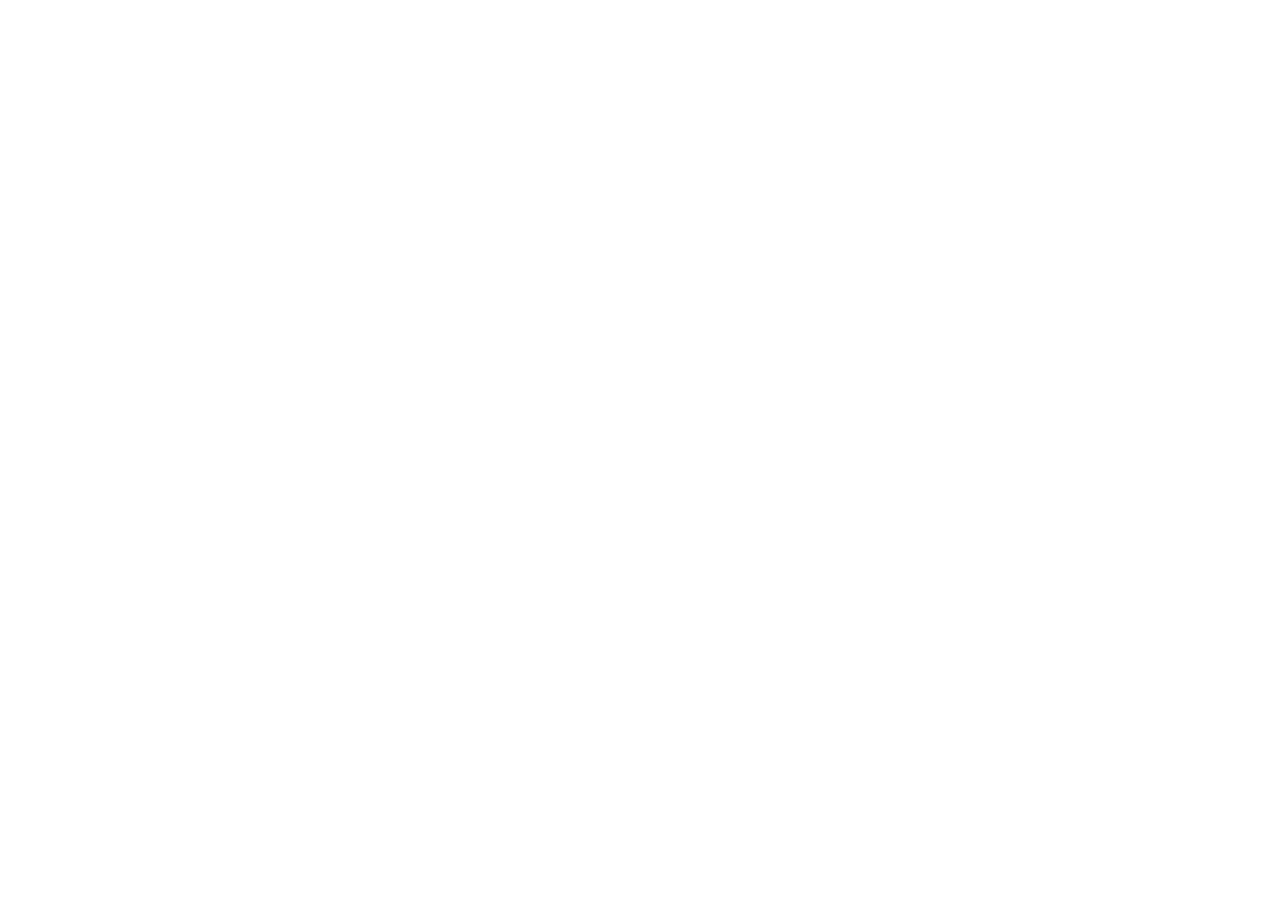
==== web-development/tecboard/index.html @ d3d66854 "chore: configuração inicial de tecboard" ====
<!DOCTYPE html>
<html lang="pt-br">
<head>
    <meta charset="UTF-8">
    <meta name="viewport" content="width=device-width, initial-scale=1.0">
    <title>Tecboard</title>
</head>
<body>
    
</body>
</html>
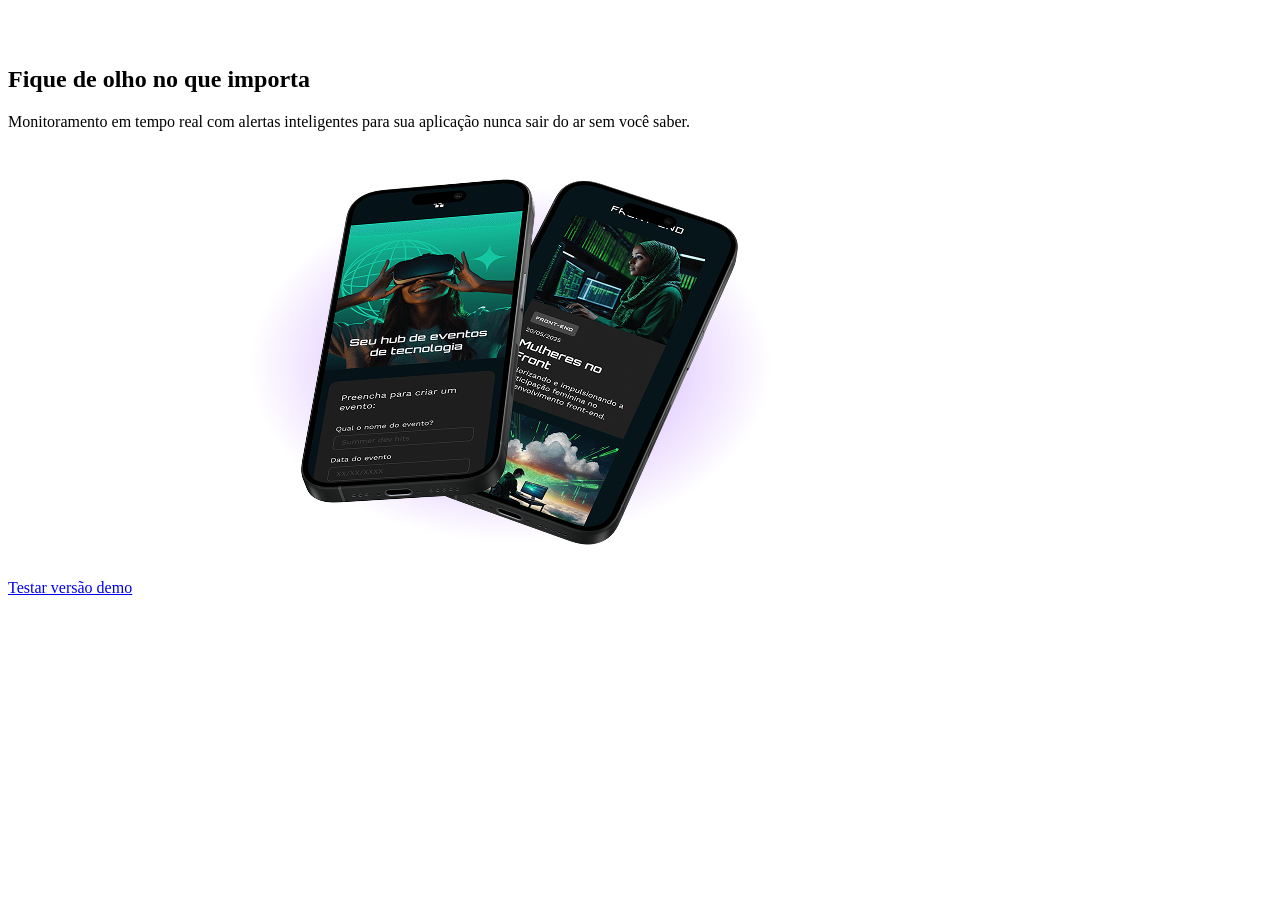
==== commit 459009ab: "feat: cria estrutura da pagina inicial" ====
--- a/web-development/tecboard/index.html
+++ b/web-development/tecboard/index.html
@@ -3,9 +3,21 @@
 <head>
     <meta charset="UTF-8">
     <meta name="viewport" content="width=device-width, initial-scale=1.0">
+    <link rel="icon" href="favicon-tecboard-roxo.svg"
+    type="image/svg+xml">
     <title>Tecboard</title>
 </head>
 <body>
-    
+    <header>
+        <img src="img/logotipo-tecboard-branco.png" alt="Logotipo da Tecboard na cor branca.">
+    </header>
+    <main>
+        <section>
+            <h1>Fique de olho no que importa</h1>
+            <p>Monitoramento em tempo real com alertas inteligentes para sua aplicação nunca sair do ar sem você saber.</p>
+            <a href="#">Testar versão demo</a>
+            <img src="img/celulares-sobrepostos-desktop.png" alt="Dois celulares pretos sobrepostos, com uma sombra roxa sob eles.">
+        </section>
+    </main>
 </body>
 </html>
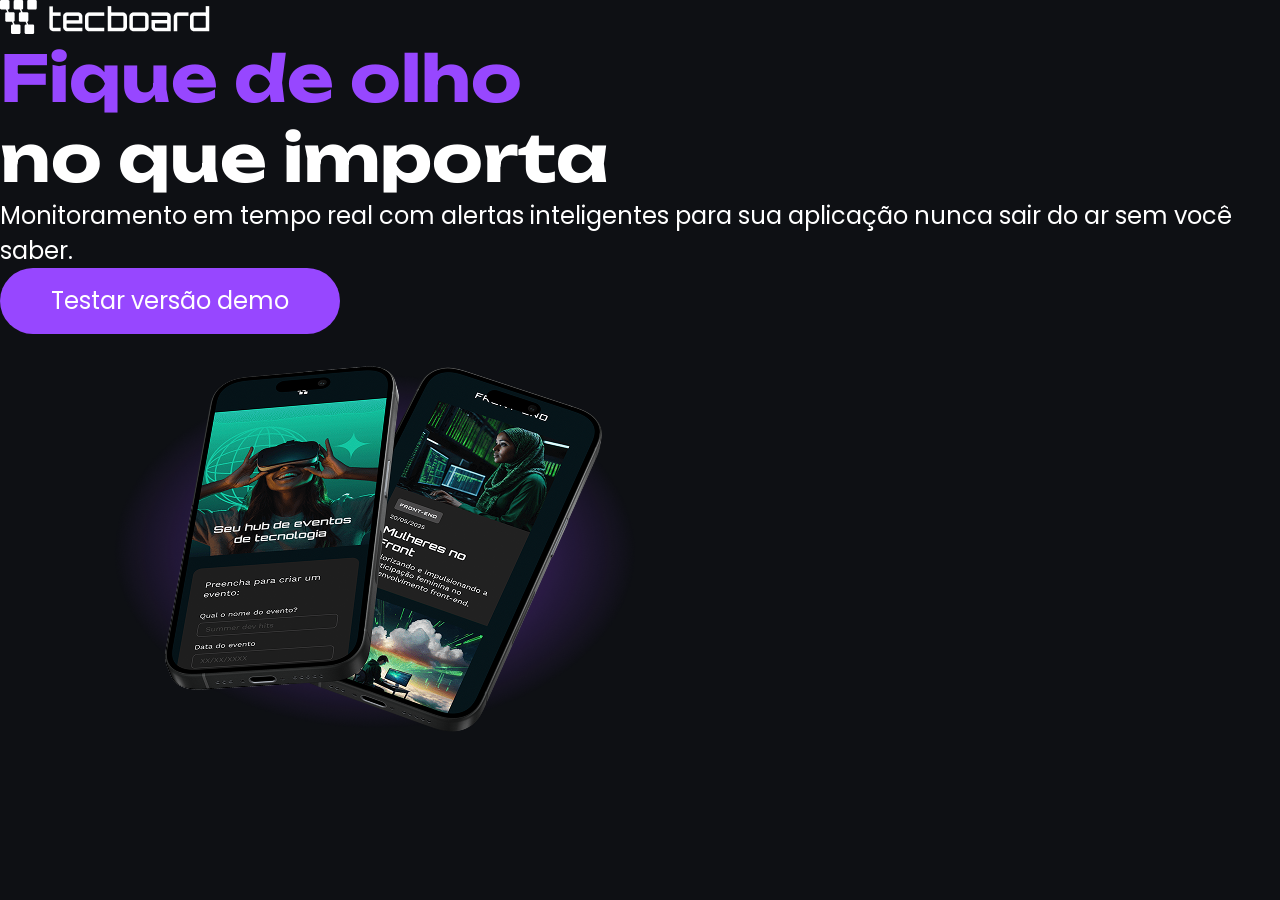
==== commit 318f4f3f: "style: personaliza fonts, cores e botao principal" ====
--- a/web-development/tecboard/index.html
+++ b/web-development/tecboard/index.html
@@ -5,7 +5,9 @@
     <meta name="viewport" content="width=device-width, initial-scale=1.0">
     <link rel="icon" href="favicon-tecboard-roxo.svg"
     type="image/svg+xml">
-    <title>Tecboard</title>
+
+    <link rel="stylesheet" href="css/style.css">
+    <title>Tecboard</title> 
 </head>
 <body>
     <header>
@@ -13,7 +15,10 @@
     </header>
     <main>
         <section>
-            <h1>Fique de olho no que importa</h1>
+            <h1>
+                <span>Fique de olho</span>
+                <br>no que importa
+            </h1>
             <p>Monitoramento em tempo real com alertas inteligentes para sua aplicação nunca sair do ar sem você saber.</p>
             <a href="#">Testar versão demo</a>
             <img src="img/celulares-sobrepostos-desktop.png" alt="Dois celulares pretos sobrepostos, com uma sombra roxa sob eles.">
--- a/web-development/tecboard/css/style.css
+++ b/web-development/tecboard/css/style.css
@@ -0,0 +1,57 @@
+@font-face {
+    font-family: "Unbounded";
+    src: url("../fonts/Unbounded-Bold.ttf")
+    format("truetype");
+    font-weight: 700;
+    font-style: normal;
+    font-display: swap;
+}
+
+@font-face {
+    font-family: "Poppins";
+    src: url("../fonts/Poppins-Regular.ttf")
+    format("truetype");
+    font-weight: 400;
+    font-style: normal;
+    font-display: swap;
+}
+
+* {
+    margin: 0;
+    padding: 0;
+}
+
+body{
+    background-color: #0E1014;
+    color: #FFFFFF;
+}
+
+h1{
+    font-family: "Unbounded", sans-serif;
+    font-size: 64px;
+    font-weight: bold;
+}
+
+p{
+    font-family: "Poppins", sans-serif;
+    font-size: 24px;
+}
+
+h1 span{
+    color: #9747FF;
+}
+
+a{
+    font-family: "Poppins", sans-serif;
+    font-size: 24px;
+    color: #FFFFFF;
+    text-decoration: none;
+    background-color: #9747FF;
+    width: 340px;
+    height: 66px;
+    display: block;
+    text-align: center;
+    line-height: 66px;
+    border-radius: 36px;
+
+}
